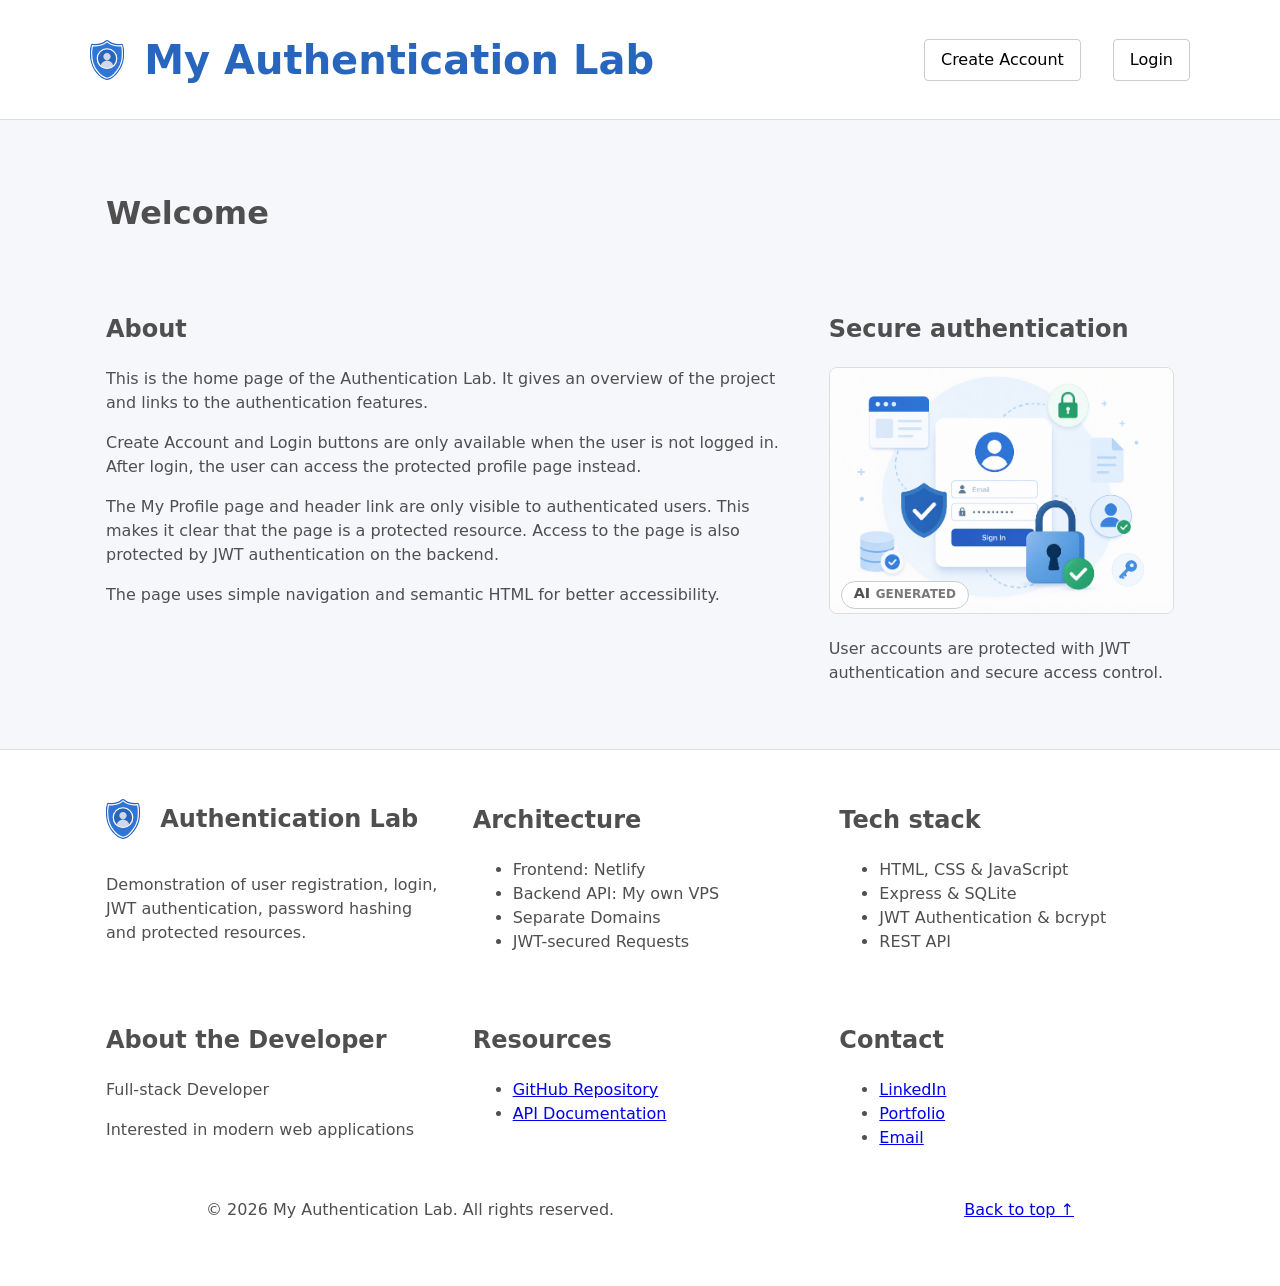
==== index.html @ a60f5c39 "add logo style header e footer add ai badge" ====
<!doctype html>
<html lang="en">
  <head>
    <meta charset="UTF-8" />
    <meta name="viewport" content="width=device-width, initial-scale=1.0" />
    <title>Home | My Authentication Lab</title>
    <link rel="icon" type="image/x-icon" href="favicon.ico" />
    <link rel="stylesheet" href="assets/styles/styles.css" />
  </head>
  <body id="top">
    <a class="skip-link" href="#main-content">Skip to main content</a>
    <header class="site-header navbar">
      <div class="container">
        <div class="logo-container">
          <a href="index.html" class="brand-link" aria-label="Go to homepage">
            <img src="assets/images/logo.svg" alt="" class="logo" height="40" />

            <span class="site-name">My Authentication Lab</span>
          </a>
        </div>
        <nav>
          <button class="hamburger" aria-label="Toggle menu" hidden>
            &#9776;
          </button>
          <ul class="nav-links">
            <li><a class="active" href="index.html" hidden>Home</a></li>
            <!-- Menu link to protected page -->
            <li><a href="profile.html" hidden>My profile page</a></li>
          </ul>
        </nav>
        <div class="auth-links">
          <!-- Create account -->
          <a href="create-account.html" id="register-link"> Create Account </a>

          <!-- Login/logout -->
          <a href="login.html" id="login-link"> Login </a>

          <button id="logout-btn" hidden>Logout</button>
        </div>
      </div>
    </header>
    <main class="site-main" id="main-content" tabindex="-1">
      <div class="container content-layout">
        <h1>Welcome</h1>
        <section>
          <h2>About</h2>
          <p>
            This is the home page of the Authentication Lab. It gives an
            overview of the project and links to the authentication features.
          </p>
          <p>
            Create Account and Login buttons are only available when the user is
            not logged in. After login, the user can access the protected
            profile page instead.
          </p>
          <p>
            The My Profile page and header link are only visible to
            authenticated users. This makes it clear that the page is a
            protected resource. Access to the page is also protected by JWT
            authentication on the backend.
          </p>
          <p>
            The page uses simple navigation and semantic HTML for better
            accessibility.
          </p>
        </section>

        <section>
          <h2>Secure authentication</h2>

          <figure>
            <img
              src="assets/images/authentication-authorization.png"
              alt="Illustration of secure user authentication and access control"
              class="illustration"
            />

            <div class="ai-badge">
              <span class="ai">AI</span><span class="generated">GENERATED</span>
            </div>
          </figure>

          <p>
            User accounts are protected with JWT authentication and secure
            access control.
          </p>
        </section>
      </div>
    </main>
    <footer class="site-footer">
      <div class="container footer-grid">
        <div class="footer-cell">
          <div class="footer-heading">
            <a href="index.html" class="brand-link" aria-label="Go to homepage">
              <img src="assets/images/logo.svg" alt="" class="logo" height="40"
            /></a>
            <h2>Authentication Lab</h2>
          </div>
          <p>
            Demonstration of user registration, login, JWT authentication,
            password hashing and protected resources.
          </p>
        </div>

        <div class="footer-cell">
          <h2>Architecture</h2>

          <ul>
            <li>Frontend: Netlify</li>
            <li>Backend API: My own VPS</li>
            <li>Separate Domains</li>
            <li>JWT-secured Requests</li>
          </ul>
        </div>

        <div class="footer-cell">
          <h2>Tech stack</h2>
          <ul>
            <li>HTML, CSS & JavaScript</li>
            <li>Express & SQLite</li>
            <li>JWT Authentication & bcrypt</li>
            <li>REST API</li>
          </ul>
        </div>

        <div class="footer-cell">
          <h2>About the Developer</h2>
          <p>Full-stack Developer</p>
          <p>Interested in modern web applications</p>
        </div>

        <div class="footer-cell">
          <h2>Resources</h2>
          <ul>
            <li><a href="#">GitHub Repository</a></li>
            <li><a href="#">API Documentation</a></li>
          </ul>
        </div>

        <div class="footer-cell">
          <h2>Contact</h2>
          <ul>
            <li><a href="#">LinkedIn</a></li>
            <li><a href="#">Portfolio</a></li>
            <li><a href="#">Email</a></li>
          </ul>
        </div>
      </div>
      <div class="footer-bottom">
        <p>&copy; 2026 My Authentication Lab. All rights reserved.</p>
        <p class="back-to-top">
          <a href="#top">Back to top ↑</a>
        </p>
      </div>
    </footer>
    <!-- Navigation and global site scripts -->
    <script src="assets/js/menu.js" defer></script>

    <!-- Page-specific logic -->
    <script type="module" src="assets/js/index.js"></script>
  </body>
</html>
---- assets/styles/styles.css ----
/* Reset / base */
* {
  box-sizing: border-box;
}

body {
  margin: 0;
  font-family: system-ui, sans-serif;
  line-height: 1.5;
  background: #f5f7fa;
  color: #4f4f4f;
}

/* Gemensamma element */
img {
  max-width: 100%;
  border-radius: 8px;
  border: 1px solid #ddd;
}

figure {
  position: relative;
  margin: 0;
}

/* .ai-badge {
  padding: 0.25rem 0.75rem;
  border: 1px solid #ccc;
  border-radius: 999px;
  font-size: 0.875rem;
  background: white;
  display: inline-flex;

  gap: 0.35rem;
} */

.ai-badge {
  position: absolute;
  left: 0.75rem;
  bottom: 0.75rem;
  display: inline-flex;
  align-items: baseline;
  gap: 0.35rem;
  padding: 0.1rem 0.75rem 0.2rem;
  border: 1px solid #ccc;
  border-radius: 999px;
  background: rgba(255, 255, 255, 0.95);
  z-index: 1;
}

.ai {
  font-size: 0.9rem;
  font-weight: 700;
  color: #515151;
}

.generated {
  font-size: 0.75rem;
  font-weight: 700;
  color: #797979;
}

.logo {
  display: block;
  border: none;
}

.brand-link {
  display: flex;
  align-items: center;
  gap: 0.75rem;
  text-decoration: none;
  color: #2766bc;
}

button,
input {
  font: inherit;
}

.visually-hidden {
  position: absolute;
  width: 1px;
  height: 1px;
  padding: 0;
  margin: -1px;
  overflow: hidden;
  clip-path: inset(50%);
  white-space: nowrap;
  border: 0;
}

/* Layout - mobile first */
.site-header,
.site-footer {
  width: 100%;
}

.site-header {
  background: white;
  border-bottom: 1px solid #ddd;
}

.site-main {
  padding-block: 3rem;
}

.site-footer {
  background: white;
  padding-block: 2rem;
  border-top: 1px solid #ddd;
}

.footer-grid {
  display: grid;
  gap: 2rem;
  grid-template-columns: 1fr;
}

.footer-bottom {
  max-width: 900px;
  margin-inline: auto;
  padding: 1rem;
  display: flex;
  flex-direction: column;
  align-items: flex-start;
  gap: 1rem;
}

.footer-cell {
  border-radius: 0.5rem;
}

.footer-heading {
  display: flex;
  align-items: center;
  gap: 0.75rem;
  min-height: 75px;
}

.footer-heading h2 {
  margin: 0;
}
.back-to-top {
  margin-top: 1rem;
  align-self: flex-end;
}

.container {
  width: min(100% - 2rem, 1100px);
  margin-inline: auto;
  padding-inline: 1rem;
}

header .container {
  align-items: center;
  display: flex;
  padding-inline: 0;
}

/* Komponenter */

header {
  color: #fff;
  padding: 1rem;
  display: flex;
  align-items: center;
}

.logo-container {
  display: flex;
  align-items: center;
}

.logo {
  margin-right: 0.5rem;
}

.site-name {
  font-size: clamp(1rem, 4vw, 2.5rem);
  font-weight: bold;
}

nav {
  flex: 1;
  display: flex;
  align-items: center;
}

.nav-links {
  display: flex;
  list-style: none;
  gap: 1rem;
}

.auth-links {
  display: flex;
  gap: 1rem;
  align-items: center;
}

#register-link,
#login-link,
#logout-btn {
  padding: 0.5rem 1rem;
  border: 1px solid #ccc;
  border-radius: 4px;

  background: white;
  color: black;

  text-decoration: none;
  font: inherit;
  cursor: pointer;
  margin-left: 1rem;
  padding: 0.5rem 1rem;
}

.profile-page.hamburger {
  display: block;
  cursor: pointer;
}

.highlight {
  color: #222;
}

.content-layout {
  display: grid;
  gap: 2rem;
}

.content-layout > h1 {
  grid-column: 1 / -1;
}

/* Forms */
form {
  max-width: 420px;
}

fieldset {
  max-width: 500px;
  padding: 1.5rem 3rem 1.5rem 1.5rem;
  border: 1px solid #ccc;
  border-radius: 8px;
}

.form-group {
  display: grid;
  gap: 0.4rem;
  margin-bottom: 1rem;
}

label {
  display: block;
  margin-bottom: 0.35rem;
  font-weight: 600;
}

input {
  width: 100%;
  padding: 0.7rem;
  border: 1px solid #ccc;
  border-radius: 4px;
  font: inherit;
}

.form-button {
  padding: 0.7rem 1rem;
  border: 0;
  border-radius: 4px;
  cursor: pointer;
  font: inherit;
}

.skip-link {
  position: absolute;
  left: -9999px;
}

/* States */

.skip-link:focus {
  left: 1rem;
  top: 1rem;
  z-index: 1000;

  padding: 0.75rem 1rem;
  background: white;
  border: 2px solid black;
}

#register-link:hover,
#login-link:hover,
#logout-btn:hover {
  background: #eeeeee;
}

.nav-links li a.active {
  font-weight: bold;
}

.brand-link:hover,
.brand-link.active {
  color: #1d4d90;
}

@media (min-width: 768px) {
  .site-header {
    min-height: 120px;
  }

  .hamburger {
    display: none;
  }

  .footer-grid {
    display: grid;
    grid-template-columns: repeat(3, 1fr);
    align-items: start;
  }

  .footer-bottom {
    flex-direction: row;
    justify-content: space-between;
    align-items: center;
  }

  .site-main {
    padding-block: 3rem;
  }

  .site-main .container {
    display: grid;
    gap: 2rem;
    margin-inline: auto;
    padding-inline: 1rem;
  }
}

@media (min-width: 1000px) {
  .content-layout {
    grid-template-columns: 2fr 1fr;
    align-items: start;
  }
}
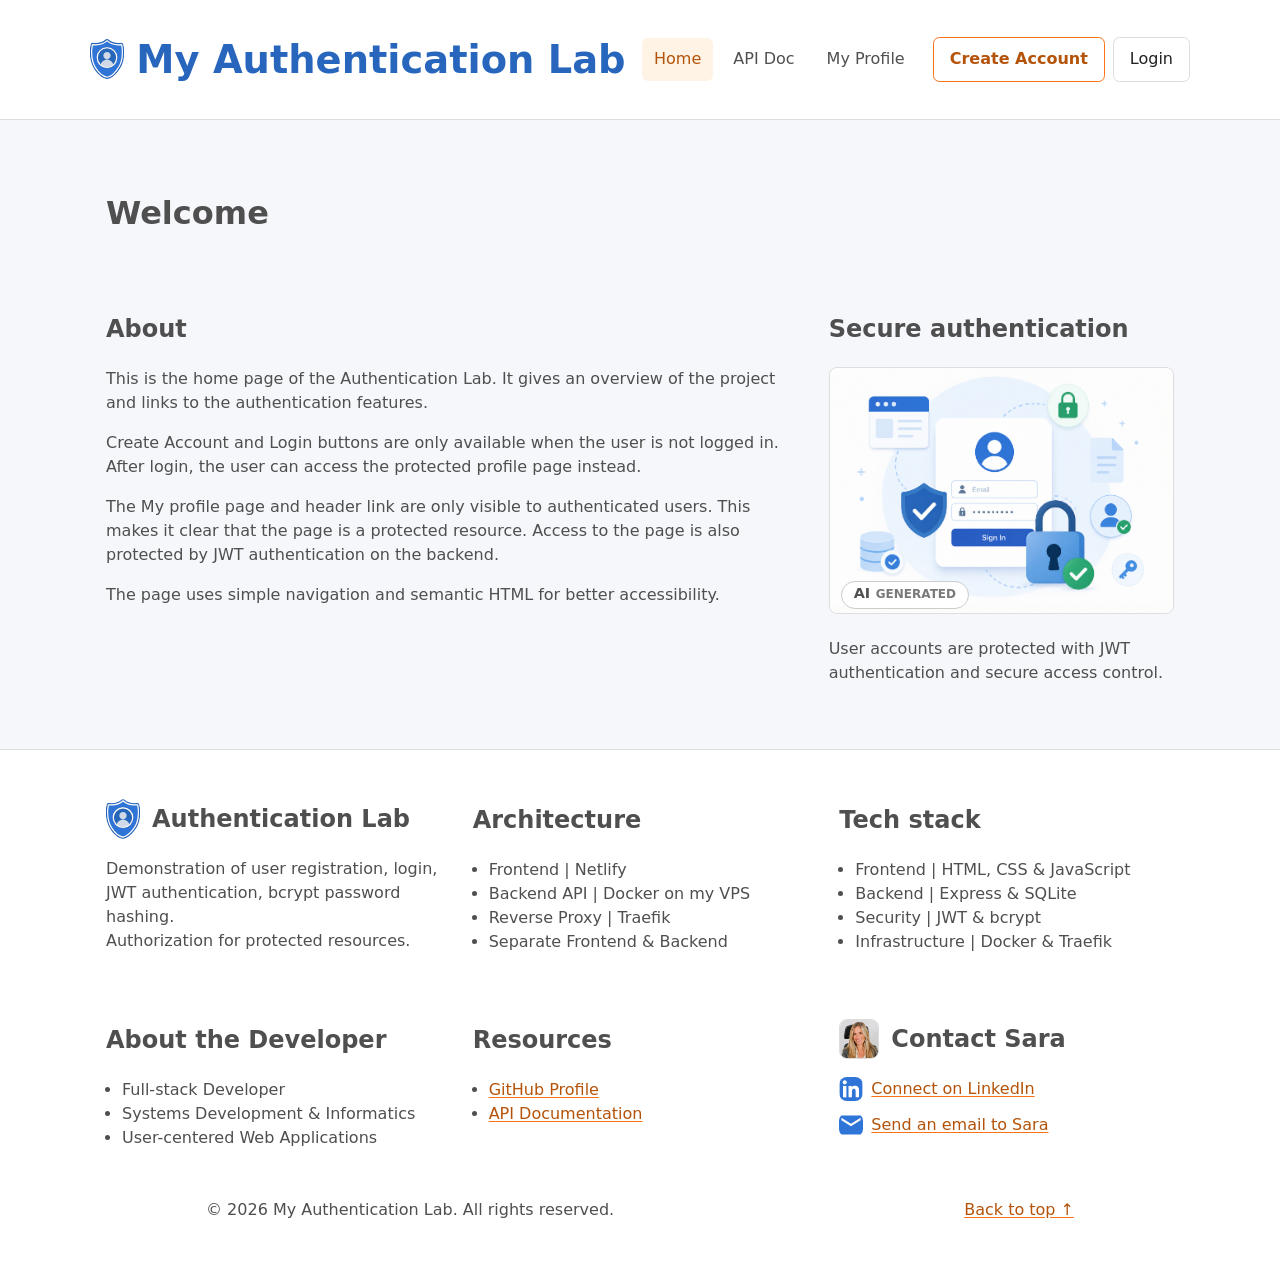
==== commit 7784a120: "hb header functionality" ====
--- a/index.html
+++ b/index.html
@@ -14,29 +14,55 @@
         <div class="logo-container">
           <a href="index.html" class="brand-link" aria-label="Go to homepage">
             <img src="assets/images/logo.svg" alt="" class="logo" height="40" />
-
-            <span class="site-name">My Authentication Lab</span>
+            <span class="site-name">
+              <span class="site-name-mobile">My Auth. Lab</span>
+              <span class="site-name-desktop">My Authentication Lab</span>
+            </span>
           </a>
         </div>
-        <nav>
-          <button class="hamburger" aria-label="Toggle menu" hidden>
-            &#9776;
+        <nav class="site-nav">
+          <button
+            class="hamburger"
+            aria-label="Open menu"
+            aria-expanded="false"
+            aria-controls="nav-menu"
+          >
+            ☰
           </button>
-          <ul class="nav-links">
-            <li><a class="active" href="index.html" hidden>Home</a></li>
-            <!-- Menu link to protected page -->
-            <li><a href="profile.html" hidden>My profile page</a></li>
-          </ul>
+          <div class="nav-menu" id="nav-menu">
+            <ul class="nav-links">
+              <li>
+                <a href="index.html" aria-current="page">Home</a>
+              </li>
+              <li>
+                <a href="api-documentation.html">API Doc</a>
+              </li>
+              <!-- Menu link to protected page -->
+              <li>
+                <a href="profile.html">My Profile</a>
+              </li>
+            </ul>
+            <div class="auth-links">
+              <!-- Create account -->
+              <a
+                href="create-account.html"
+                id="register-link"
+                class="action-button action-button--emphasis"
+              >
+                Create Account
+              </a>
+
+              <!-- Login/logout -->
+              <a href="login.html" id="login-link" class="action-button">
+                Login
+              </a>
+
+              <button id="logout-btn" type="button" class="action-button">
+                Logout
+              </button>
+            </div>
+          </div>
         </nav>
-        <div class="auth-links">
-          <!-- Create account -->
-          <a href="create-account.html" id="register-link"> Create Account </a>
-
-          <!-- Login/logout -->
-          <a href="login.html" id="login-link"> Login </a>
-
-          <button id="logout-btn" hidden>Logout</button>
-        </div>
       </div>
     </header>
     <main class="site-main" id="main-content" tabindex="-1">
@@ -54,7 +80,7 @@
             profile page instead.
           </p>
           <p>
-            The My Profile page and header link are only visible to
+            The My profile page and header link are only visible to
             authenticated users. This makes it clear that the page is a
             protected resource. Access to the page is also protected by JWT
             authentication on the backend.
@@ -92,13 +118,19 @@
         <div class="footer-cell">
           <div class="footer-heading">
             <a href="index.html" class="brand-link" aria-label="Go to homepage">
-              <img src="assets/images/logo.svg" alt="" class="logo" height="40"
+              <img
+                src="assets/images/logo.svg"
+                alt=""
+                class="logo"
+                height="40"
+                width="34"
             /></a>
             <h2>Authentication Lab</h2>
           </div>
-          <p>
+          <p class="footer-description">
             Demonstration of user registration, login, JWT authentication,
-            password hashing and protected resources.
+            bcrypt password hashing. <br />
+            Authorization for protected resources.
           </p>
         </div>
 
@@ -106,43 +138,97 @@
           <h2>Architecture</h2>
 
           <ul>
-            <li>Frontend: Netlify</li>
-            <li>Backend API: My own VPS</li>
-            <li>Separate Domains</li>
-            <li>JWT-secured Requests</li>
+            <li>Frontend | Netlify</li>
+            <li>Backend API | Docker on my VPS</li>
+            <li>Reverse Proxy | Traefik</li>
+            <li>Separate Frontend & Backend</li>
           </ul>
         </div>
 
         <div class="footer-cell">
           <h2>Tech stack</h2>
           <ul>
-            <li>HTML, CSS & JavaScript</li>
-            <li>Express & SQLite</li>
-            <li>JWT Authentication & bcrypt</li>
-            <li>REST API</li>
+            <li>Frontend | HTML, CSS & JavaScript</li>
+            <li>Backend | Express & SQLite</li>
+            <li>Security | JWT & bcrypt</li>
+            <li>Infrastructure | Docker & Traefik</li>
           </ul>
         </div>
 
         <div class="footer-cell">
           <h2>About the Developer</h2>
-          <p>Full-stack Developer</p>
-          <p>Interested in modern web applications</p>
+          <ul>
+            <li>Full-stack Developer</li>
+            <li>Systems Development & Informatics</li>
+            <li>User-centered Web Applications</li>
+          </ul>
         </div>
 
         <div class="footer-cell">
           <h2>Resources</h2>
           <ul>
-            <li><a href="#">GitHub Repository</a></li>
-            <li><a href="#">API Documentation</a></li>
-          </ul>
-        </div>
-
-        <div class="footer-cell">
-          <h2>Contact</h2>
-          <ul>
-            <li><a href="#">LinkedIn</a></li>
-            <li><a href="#">Portfolio</a></li>
-            <li><a href="#">Email</a></li>
+            <li>
+              <a
+                href="https://github.com/sarasjodin"
+                target="_blank"
+                rel="noopener noreferrer"
+                >GitHub Profile</a
+              >
+            </li>
+            <li>
+              <a href="api-documentation.html">API Documentation</a>
+            </li>
+          </ul>
+        </div>
+
+        <div class="footer-cell">
+          <div class="footer-heading">
+            <img
+              src="assets/images/sara.jpg"
+              alt="Portrait of Sara Sjödin"
+              class="foto"
+              height="40"
+              width="40"
+              loading="lazy"
+            />
+            <h2>Contact Sara</h2>
+          </div>
+          <ul class="contact-links">
+            <li class="social-icon linkedin">
+              <a
+                class="icon linkedin square icon-bw"
+                href="https://it.linkedin.com/in/sjodinscolari"
+                target="_blank"
+                rel="noopener noreferrer"
+                aria-label="Visit my LinkedIn page"
+              >
+                <img
+                  src="assets/images/linkedin.svg"
+                  alt=""
+                  width="24"
+                  height="24"
+                  loading="lazy"
+                  class="icon"
+                />
+                Connect on LinkedIn
+              </a>
+            </li>
+            <li>
+              <a
+                href="mailto:sara@sarasjodin.com"
+                target="_blank"
+                rel="noopener noreferrer"
+                ><img
+                  src="assets/images/email.svg"
+                  alt=""
+                  width="24"
+                  height="24"
+                  loading="lazy"
+                  class="icon"
+                />
+                Send an email to Sara</a
+              >
+            </li>
           </ul>
         </div>
       </div>
@@ -153,10 +239,7 @@
         </p>
       </div>
     </footer>
-    <!-- Navigation and global site scripts -->
-    <script src="assets/js/menu.js" defer></script>
-
-    <!-- Page-specific logic -->
-    <script type="module" src="assets/js/index.js"></script>
+    <!-- Main logic -->
+    <script type="module" src="assets/js/main.js"></script>
   </body>
 </html>
--- a/assets/styles/styles.css
+++ b/assets/styles/styles.css
@@ -1,6 +1,12 @@
 /* Reset / base */
 * {
   box-sizing: border-box;
+}
+
+:root {
+  --accent: #f97316;
+  --accent-light: #fff3e6;
+  --accent-dark: #b45309;
 }
 
 body {
@@ -22,17 +28,6 @@
   position: relative;
   margin: 0;
 }
-
-/* .ai-badge {
-  padding: 0.25rem 0.75rem;
-  border: 1px solid #ccc;
-  border-radius: 999px;
-  font-size: 0.875rem;
-  background: white;
-  display: inline-flex;
-
-  gap: 0.35rem;
-} */
 
 .ai-badge {
   position: absolute;
@@ -60,17 +55,48 @@
   color: #797979;
 }
 
+.icon,
+.form-heading .heading-icon,
 .logo {
   display: block;
   border: none;
 }
 
+.site-nav {
+  position: relative;
+  margin-left: auto;
+}
+
 .brand-link {
   display: flex;
   align-items: center;
   gap: 0.75rem;
   text-decoration: none;
   color: #2766bc;
+}
+
+.contact-links > ul {
+  padding: 0;
+}
+
+.contact-links {
+  list-style: none;
+  padding: 0;
+  margin: 0;
+}
+
+.contact-links a {
+  display: flex;
+  align-items: center;
+  gap: 0.5rem;
+}
+
+.contact-links li + li {
+  margin-top: 0.75rem;
+}
+
+.footer-description {
+  margin: 0;
 }
 
 button,
@@ -90,7 +116,6 @@
   border: 0;
 }
 
-/* Layout - mobile first */
 .site-header,
 .site-footer {
   width: 100%;
@@ -131,6 +156,10 @@
   border-radius: 0.5rem;
 }
 
+.footer-cell ul:not(.contact-links) {
+  padding-left: 1rem;
+}
+
 .footer-heading {
   display: flex;
   align-items: center;
@@ -158,8 +187,6 @@
   padding-inline: 0;
 }
 
-/* Komponenter */
-
 header {
   color: #fff;
   padding: 1rem;
@@ -172,51 +199,123 @@
   align-items: center;
 }
 
-.logo {
-  margin-right: 0.5rem;
-}
-
 .site-name {
-  font-size: clamp(1rem, 4vw, 2.5rem);
+  font-size: clamp(1.25rem, 4vw, 2rem);
   font-weight: bold;
-}
-
-nav {
-  flex: 1;
-  display: flex;
-  align-items: center;
+  white-space: nowrap;
+}
+
+.site-name-mobile {
+  display: inline;
+}
+
+.site-name-desktop {
+  display: none;
+}
+
+.nav-menu {
+  display: none;
+}
+
+.nav-menu.is-open {
+  position: absolute;
+  top: calc(100% + 0.75rem);
+  right: 0;
+  z-index: 1000;
+
+  display: grid;
+  gap: 1rem;
+
+  min-width: 260px;
+  padding: 1rem;
+
+  background: white;
+  border: 1px solid #ddd;
+  border-radius: 0.75rem;
+  box-shadow: 0 8px 24px rgb(0 0 0 / 15%);
 }
 
 .nav-links {
-  display: flex;
   list-style: none;
-  gap: 1rem;
-}
-
+  padding: 0;
+  margin: 0;
+}
+
+.nav-links,
 .auth-links {
-  display: flex;
-  gap: 1rem;
-  align-items: center;
-}
-
-#register-link,
-#login-link,
-#logout-btn {
-  padding: 0.5rem 1rem;
-  border: 1px solid #ccc;
-  border-radius: 4px;
+  display: grid;
+  gap: 0.5rem;
+}
+
+.action-button {
+  display: inline-flex;
+  justify-content: center;
+  align-items: center;
+
+  padding: 0.6rem 1rem;
+  border: 1px solid #ddd;
+  border-radius: 0.4rem;
 
   background: white;
-  color: black;
+  color: #222;
 
   text-decoration: none;
   font: inherit;
   cursor: pointer;
-  margin-left: 1rem;
-  padding: 0.5rem 1rem;
-}
-
-.profile-page.hamburger {
+  white-space: nowrap;
+
+  transition:
+    background-color 0.2s ease,
+    border-color 0.2s ease;
+}
+
+.action-button:hover {
+  border-color: var(--accent);
+  background: var(--accent-light);
+}
+
+.action-button--primary {
+  background: var(--accent);
+  border-color: var(--accent);
+  color: white;
+  font-weight: 600;
+}
+
+.action-button--primary:hover {
+  background: var(--accent-dark);
+  border-color: var(--accent-dark);
+}
+
+.auth-links {
+  padding-top: 1rem;
+  border-top: 1px solid #ddd;
+}
+
+.profile-page .home-link {
+  display: inline-flex;
+}
+
+.profile-link,
+#logout-btn {
+  display: none;
+}
+
+.is-logged-in .profile-link,
+.is-logged-in #logout-btn {
+  display: inline-flex;
+}
+
+.is-logged-in #register-link,
+.is-logged-in #login-link {
+  display: none;
+}
+
+#register-link,
+#login-link {
+  display: inline-flex;
+}
+
+.hamburger {
   display: block;
   cursor: pointer;
 }
@@ -234,7 +333,6 @@
   grid-column: 1 / -1;
 }
 
-/* Forms */
 form {
   max-width: 420px;
 }
@@ -250,6 +348,18 @@
   display: grid;
   gap: 0.4rem;
   margin-bottom: 1rem;
+}
+
+.form-heading {
+  display: flex;
+  align-items: center;
+  gap: 0.5rem;
+}
+
+.heading-icon {
+  width: 28px;
+  height: 28px;
+  flex-shrink: 0;
 }
 
 label {
@@ -291,14 +401,74 @@
   border: 2px solid black;
 }
 
-#register-link:hover,
-#login-link:hover,
+.nav-links a {
+  display: block;
+  padding: 0.6rem 0.75rem;
+  color: #4f4f4f;
+  text-decoration: none;
+  border-radius: 0.4rem;
+  white-space: nowrap;
+}
+
+.nav-links a:hover,
+.nav-links a[aria-current='page'] {
+  background: var(--accent-light);
+  color: var(--accent-dark);
+}
+
+/* Auth buttons in header/menu */
+.auth-links .action-button {
+  background: white;
+  color: #222;
+  border-color: #ddd;
+}
+
+/* Create Account subtle emphasis not primary */
+.auth-links .action-button--emphasis {
+  border-color: var(--accent);
+  color: var(--accent-dark);
+  font-weight: 600;
+}
+
+/* Hover only for non-active auth buttons */
+.auth-links .action-button:not([aria-current='page']):hover,
 #logout-btn:hover {
-  background: #eeeeee;
-}
-
-.nav-links li a.active {
-  font-weight: bold;
+  background: var(--accent-light);
+  border-color: var(--accent);
+  color: var(--accent-dark);
+}
+
+/* Active auth page */
+.auth-links .action-button[aria-current='page'] {
+  background: var(--accent-light);
+  color: var(--accent-dark);
+  border-color: transparent;
+  font-weight: 700;
+}
+
+/* No visual change when hovering active auth page */
+.auth-links .action-button[aria-current='page']:hover {
+  background: var(--accent-light);
+  color: var(--accent-dark);
+  border-color: transparent;
+}
+
+.site-main a,
+.site-footer a {
+  color: var(--accent-dark);
+  text-decoration-color: var(--accent);
+  text-underline-offset: 0.15em;
+  transition: color 0.2s ease;
+}
+
+.site-main a:hover,
+.site-footer a:hover {
+  color: var(--accent);
+}
+
+#register-link,
+#login-link {
+  margin-left: 0;
 }
 
 .brand-link:hover,
@@ -306,13 +476,23 @@
   color: #1d4d90;
 }
 
+@media (min-width: 365px) {
+  .site-name-mobile {
+    display: none;
+  }
+
+  .site-name-desktop {
+    display: inline;
+  }
+
+  .site-header .container {
+    gap: 1rem;
+  }
+}
+
 @media (min-width: 768px) {
   .site-header {
     min-height: 120px;
-  }
-
-  .hamburger {
-    display: none;
   }
 
   .footer-grid {
@@ -339,6 +519,40 @@
   }
 }
 
+@media (min-width: 925px) {
+  .hamburger {
+    display: none;
+  }
+
+  .nav-menu {
+    position: static;
+    display: flex;
+    align-items: center;
+    gap: 1rem;
+
+    min-width: auto;
+    padding: 0;
+    border: 0;
+    box-shadow: none;
+  }
+
+  .nav-links,
+  .auth-links {
+    display: flex;
+    align-items: center;
+  }
+
+  .auth-links {
+    border-top: none;
+    padding-top: 0;
+    border-top: 0;
+  }
+
+  .site-name {
+    font-size: clamp(1rem, 3vw, 2.5rem);
+  }
+}
+
 @media (min-width: 1000px) {
   .content-layout {
     grid-template-columns: 2fr 1fr;
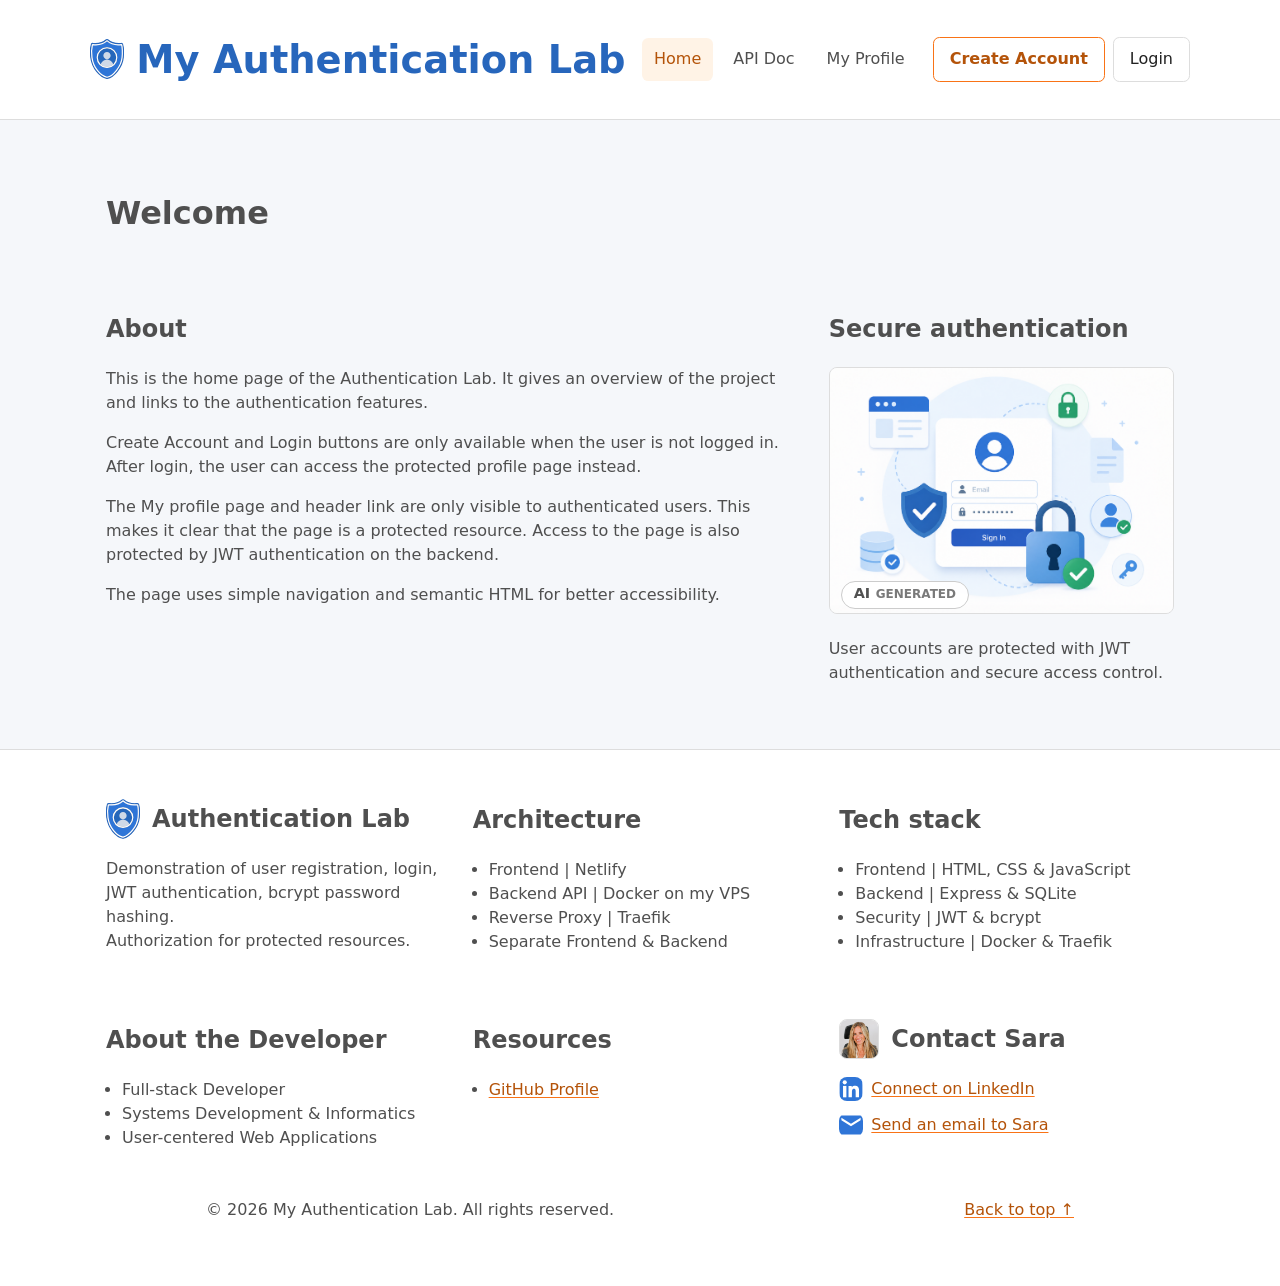
==== commit 7604b10d: "remove API doc from index footer" ====
--- a/index.html
+++ b/index.html
@@ -175,9 +175,6 @@
                 >GitHub Profile</a
               >
             </li>
-            <li>
-              <a href="api-documentation.html">API Documentation</a>
-            </li>
           </ul>
         </div>
 
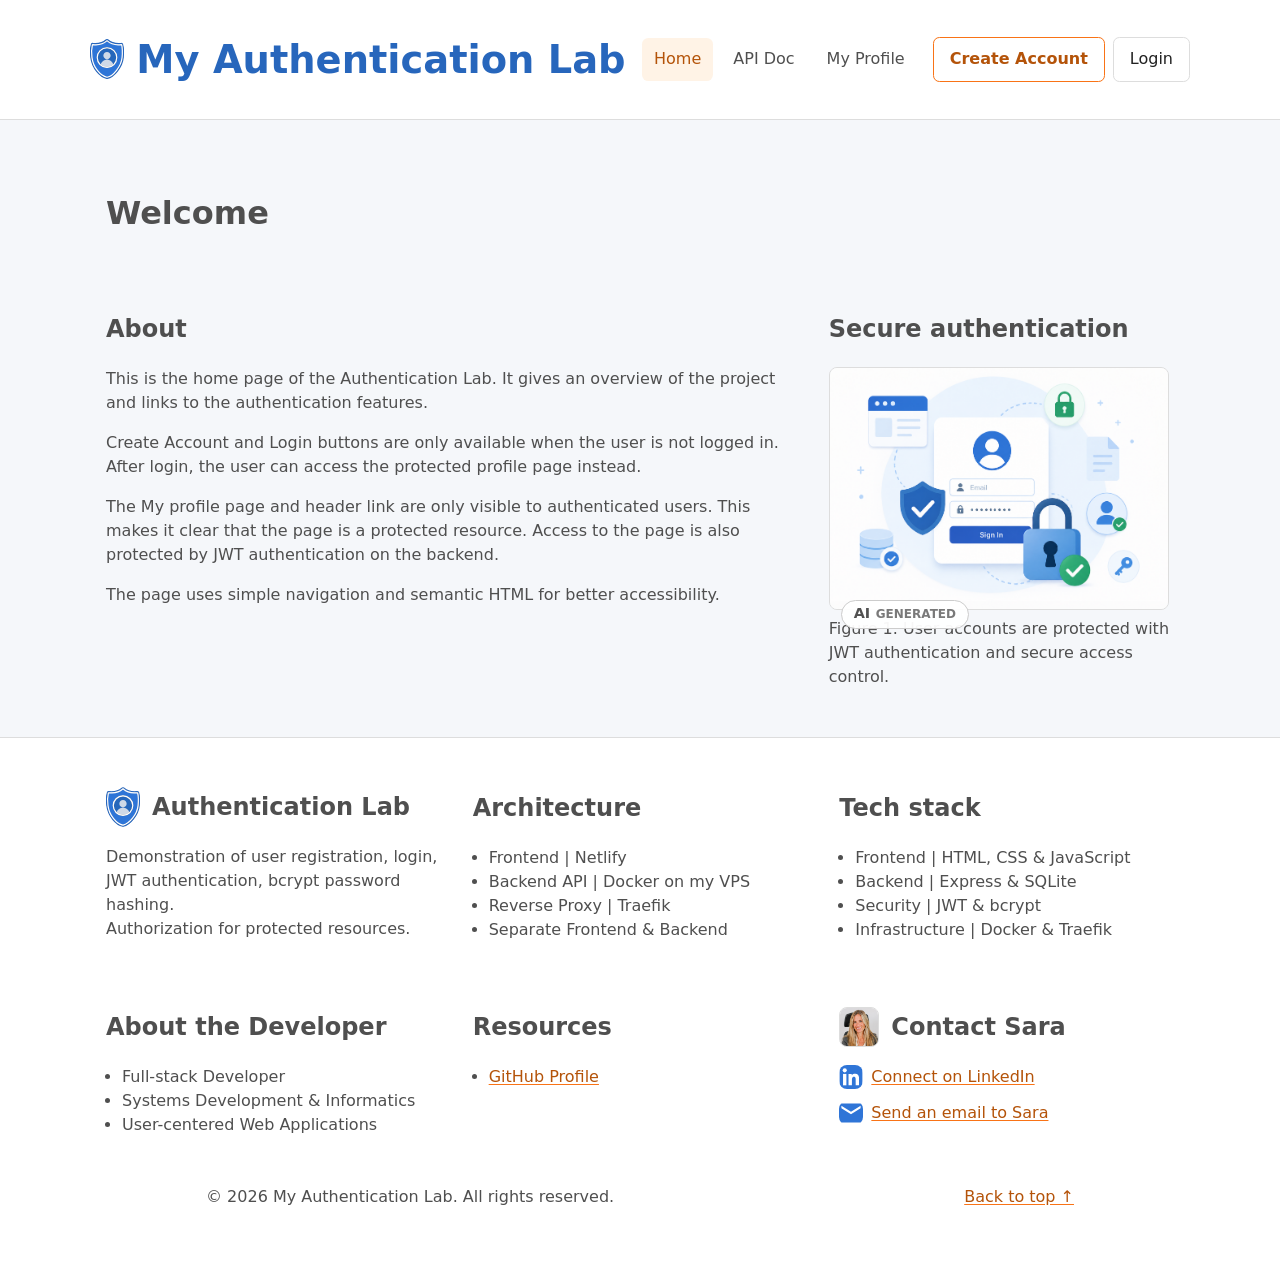
==== commit 5a608796: "improve apidoc page" ====
--- a/index.html
+++ b/index.html
@@ -99,17 +99,19 @@
               src="assets/images/authentication-authorization.png"
               alt="Illustration of secure user authentication and access control"
               class="illustration"
+              height="243"
+              width="340"
             />
 
             <div class="ai-badge">
               <span class="ai">AI</span><span class="generated">GENERATED</span>
             </div>
+
+            <figcaption>
+              Figure 1. User accounts are protected with JWT authentication and
+              secure access control.
+            </figcaption>
           </figure>
-
-          <p>
-            User accounts are protected with JWT authentication and secure
-            access control.
-          </p>
         </section>
       </div>
     </main>
--- a/assets/styles/styles.css
+++ b/assets/styles/styles.css
@@ -32,7 +32,7 @@
 .ai-badge {
   position: absolute;
   left: 0.75rem;
-  bottom: 0.75rem;
+  bottom: 3.75rem;
   display: inline-flex;
   align-items: baseline;
   gap: 0.35rem;
@@ -286,9 +286,38 @@
   border-color: var(--accent-dark);
 }
 
+.action-button:disabled {
+  background: #f5f5f5;
+  color: #777;
+  border-color: #ddd;
+  cursor: not-allowed;
+  opacity: 0.8;
+}
+
+.action-button:disabled:hover {
+  background: #f5f5f5;
+  color: #777;
+  border-color: #ddd;
+}
+
+.profile-actions {
+  display: flex;
+  flex-direction: column;
+  gap: 0.75rem;
+}
+
+.profile-actions .action-button {
+  width: 100%;
+  max-width: 20rem;
+}
+
 .auth-links {
   padding-top: 1rem;
   border-top: 1px solid #ddd;
+}
+
+.apidoc-page .content-layout > section {
+  grid-column: 1;
 }
 
 .profile-page .home-link {
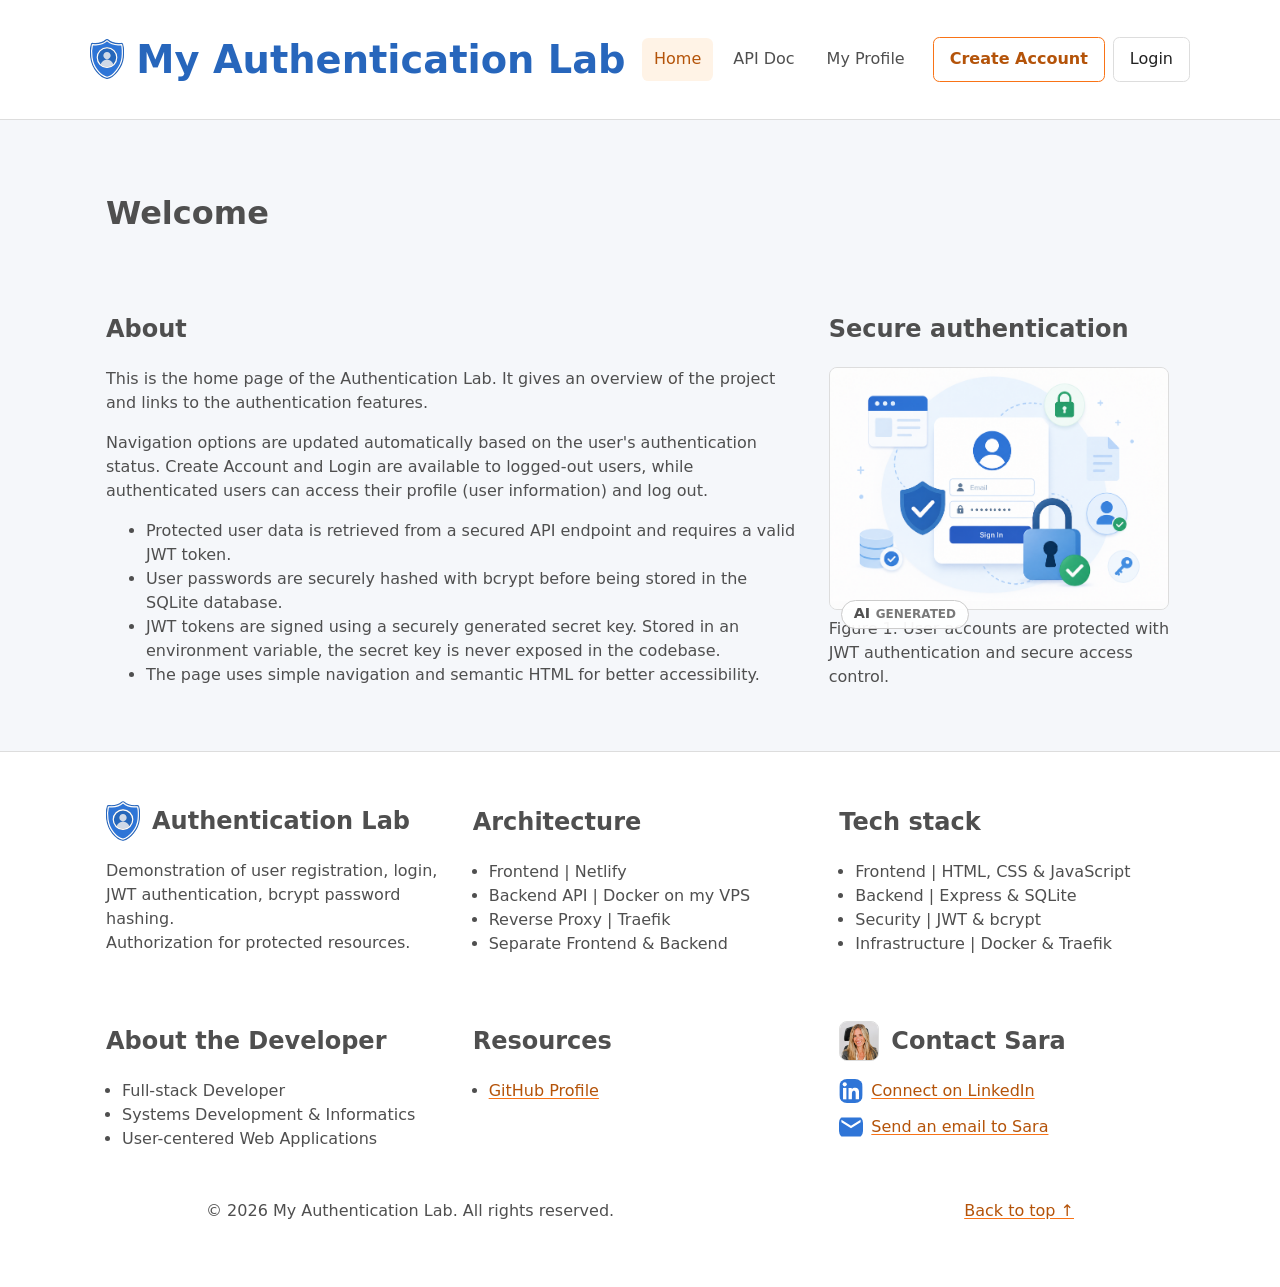
==== commit 30703a4c: "update from protected page to section" ====
--- a/index.html
+++ b/index.html
@@ -75,20 +75,30 @@
             overview of the project and links to the authentication features.
           </p>
           <p>
-            Create Account and Login buttons are only available when the user is
-            not logged in. After login, the user can access the protected
-            profile page instead.
+            Navigation options are updated automatically based on the user's
+            authentication status. Create Account and Login are available to
+            logged-out users, while authenticated users can access their profile
+            (user information) and log out.
           </p>
-          <p>
-            The My profile page and header link are only visible to
-            authenticated users. This makes it clear that the page is a
-            protected resource. Access to the page is also protected by JWT
-            authentication on the backend.
-          </p>
-          <p>
-            The page uses simple navigation and semantic HTML for better
-            accessibility.
-          </p>
+          <ul>
+            <li>
+              Protected user data is retrieved from a secured API endpoint and
+              requires a valid JWT token.
+            </li>
+            <li>
+              User passwords are securely hashed with bcrypt before being stored
+              in the SQLite database.
+            </li>
+            <li>
+              JWT tokens are signed using a securely generated secret key.
+              Stored in an environment variable, the secret key is never exposed
+              in the codebase.
+            </li>
+            <li>
+              The page uses simple navigation and semantic HTML for better
+              accessibility.
+            </li>
+          </ul>
         </section>
 
         <section>
--- a/assets/styles/styles.css
+++ b/assets/styles/styles.css
@@ -505,6 +505,43 @@
   color: #1d4d90;
 }
 
+/* Base styles for status messages */
+.status-message {
+  display: none;
+  padding: 0.75rem 1rem;
+  border-radius: 6px;
+  margin-bottom: 1rem;
+  font-size: 1rem;
+}
+
+.status-message:not(:empty) {
+  display: block;
+}
+
+/* Variants after base rule */
+.status-message.info {
+  background-color: #e7f3ff;
+  border: 1px solid #b6dcff;
+}
+
+.status-message.success {
+  background-color: #d4edda;
+  border: 1px solid #c3e6cb;
+  color: #155724;
+}
+
+.status-message.error {
+  background-color: #f8d7da;
+  border: 1px solid #f5c6cb;
+  color: #ae3d1b;
+}
+
+.status-message.warning {
+  background: #fff3cd;
+  border: 1px solid #ffeeba;
+  color: #6b5206;
+}
+
 @media (min-width: 365px) {
   .site-name-mobile {
     display: none;
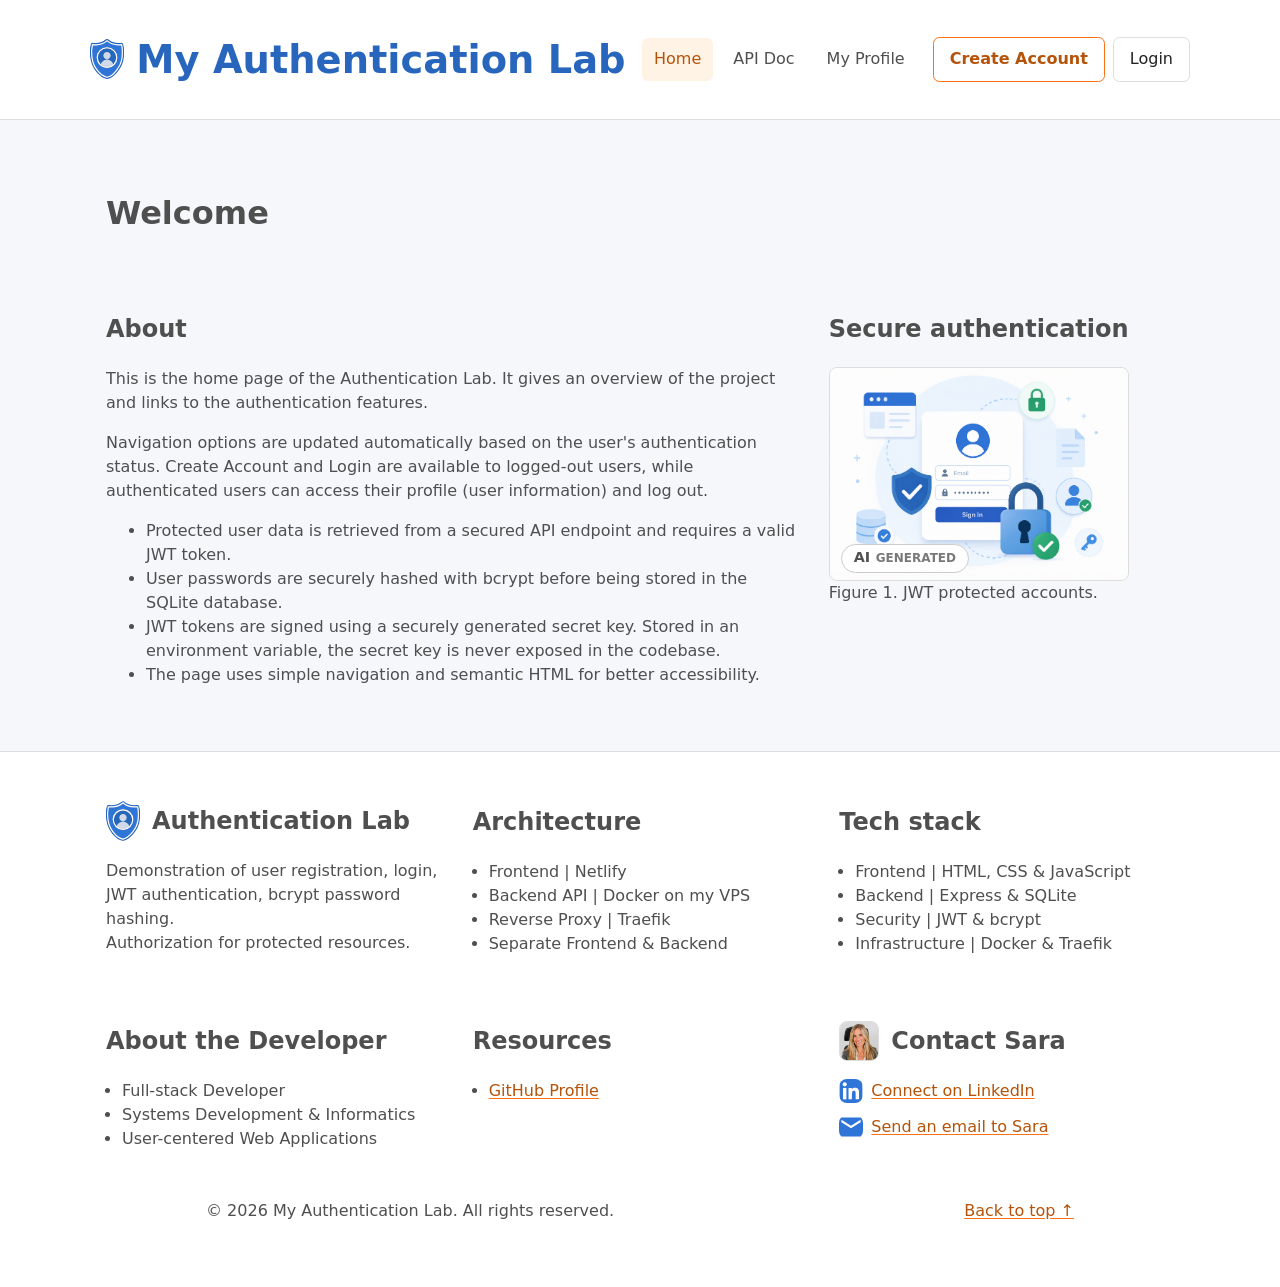
==== commit d2757d26: "change position on badge for improved responsibility" ====
--- a/index.html
+++ b/index.html
@@ -109,18 +109,15 @@
               src="assets/images/authentication-authorization.png"
               alt="Illustration of secure user authentication and access control"
               class="illustration"
-              height="243"
-              width="340"
+              height="214"
+              width="300"
             />
 
             <div class="ai-badge">
               <span class="ai">AI</span><span class="generated">GENERATED</span>
             </div>
 
-            <figcaption>
-              Figure 1. User accounts are protected with JWT authentication and
-              secure access control.
-            </figcaption>
+            <figcaption>Figure 1. JWT protected accounts.</figcaption>
           </figure>
         </section>
       </div>
--- a/assets/styles/styles.css
+++ b/assets/styles/styles.css
@@ -29,10 +29,16 @@
   margin: 0;
 }
 
+img.illustration {
+  width: 300px;
+  height: 214px;
+  display: block;
+}
+
 .ai-badge {
   position: absolute;
   left: 0.75rem;
-  bottom: 3.75rem;
+  bottom: 2rem;
   display: inline-flex;
   align-items: baseline;
   gap: 0.35rem;
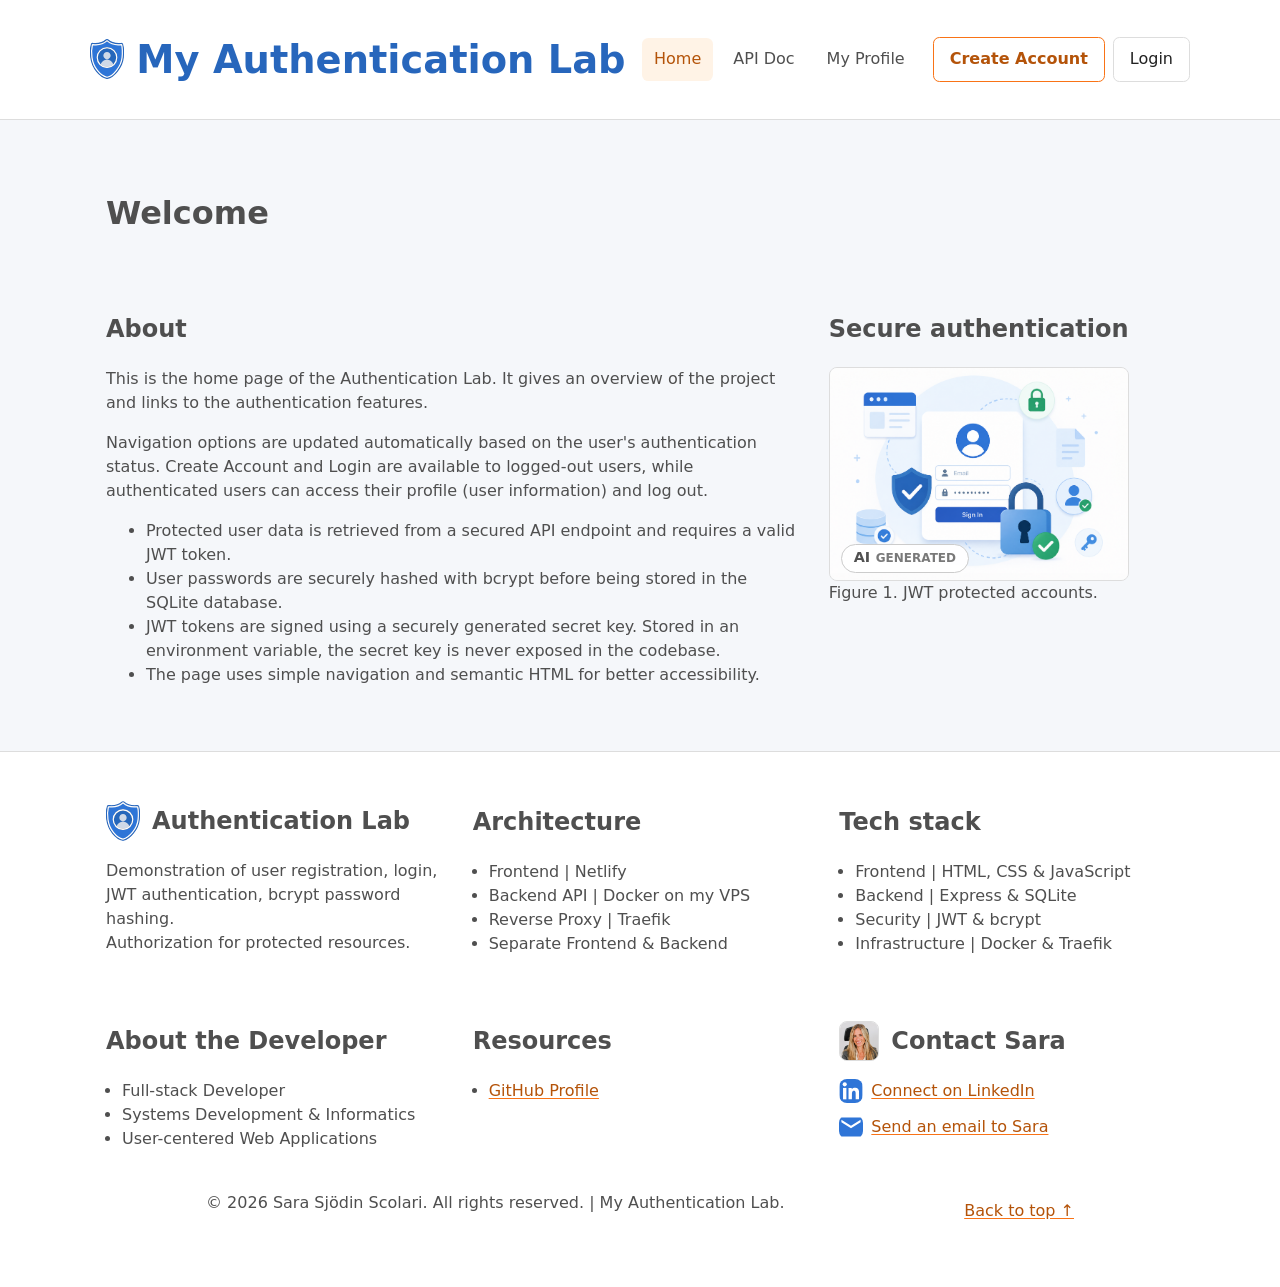
==== commit ed6376ca: "update year automatically" ====
--- a/index.html
+++ b/index.html
@@ -239,7 +239,9 @@
         </div>
       </div>
       <div class="footer-bottom">
-        <p>&copy; 2026 My Authentication Lab. All rights reserved.</p>
+        <div class="copyright">
+        © <span id="current-year"></span> Sara Sjödin Scolari. All rights reserved. | My Authentication Lab.</p>
+        </div>
         <p class="back-to-top">
           <a href="#top">Back to top ↑</a>
         </p>
--- a/assets/styles/styles.css
+++ b/assets/styles/styles.css
@@ -17,7 +17,6 @@
   color: #4f4f4f;
 }
 
-/* Gemensamma element */
 img {
   max-width: 100%;
   border-radius: 8px;
@@ -61,6 +60,13 @@
   color: #797979;
 }
 
+.screenshot img {
+  display: block;
+  max-width: 100%;
+  min-width: 300px;
+  height: auto;
+}
+
 .icon,
 .form-heading .heading-icon,
 .logo {
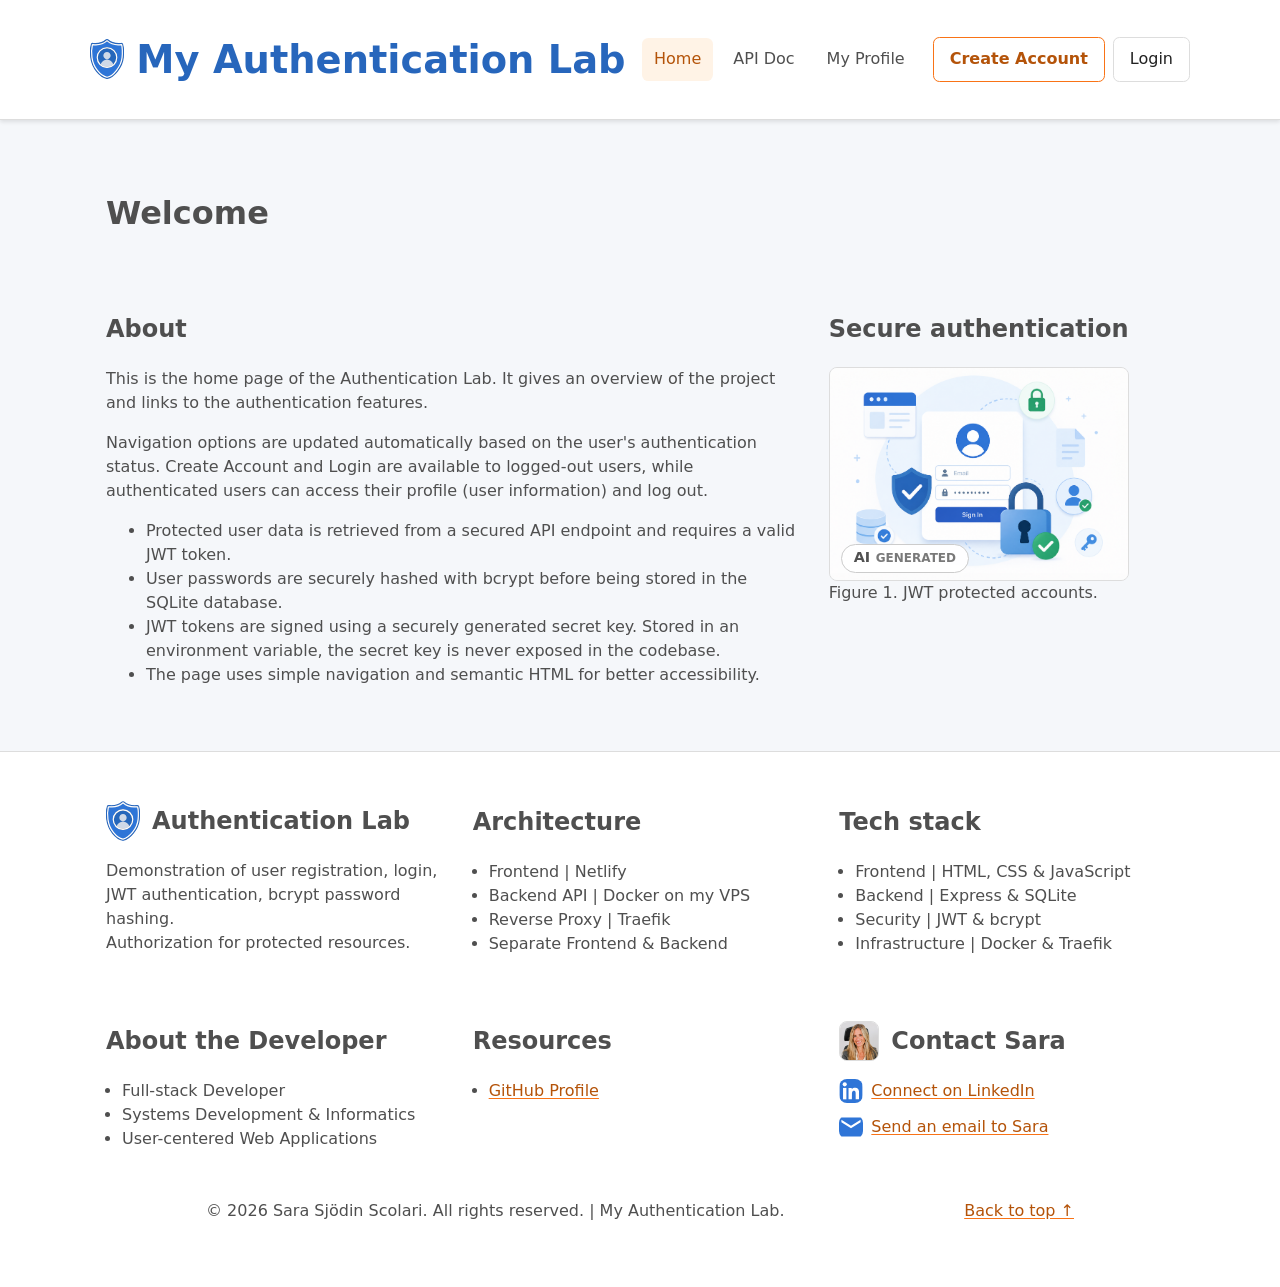
==== commit 6da1fa66: "add missing p tag" ====
--- a/index.html
+++ b/index.html
@@ -240,7 +240,10 @@
       </div>
       <div class="footer-bottom">
         <div class="copyright">
-        © <span id="current-year"></span> Sara Sjödin Scolari. All rights reserved. | My Authentication Lab.</p>
+          <p>
+            © <span id="current-year"></span> Sara Sjödin Scolari. All rights
+            reserved. | My Authentication Lab.
+          </p>
         </div>
         <p class="back-to-top">
           <a href="#top">Back to top ↑</a>
--- a/assets/styles/styles.css
+++ b/assets/styles/styles.css
@@ -136,6 +136,10 @@
 .site-header {
   background: white;
   border-bottom: 1px solid #ddd;
+  position: sticky;
+  top: 0;
+  z-index: 1000;
+  box-shadow: 0 2px 4px rgb(0 0 0 / 10%);
 }
 
 .site-main {
